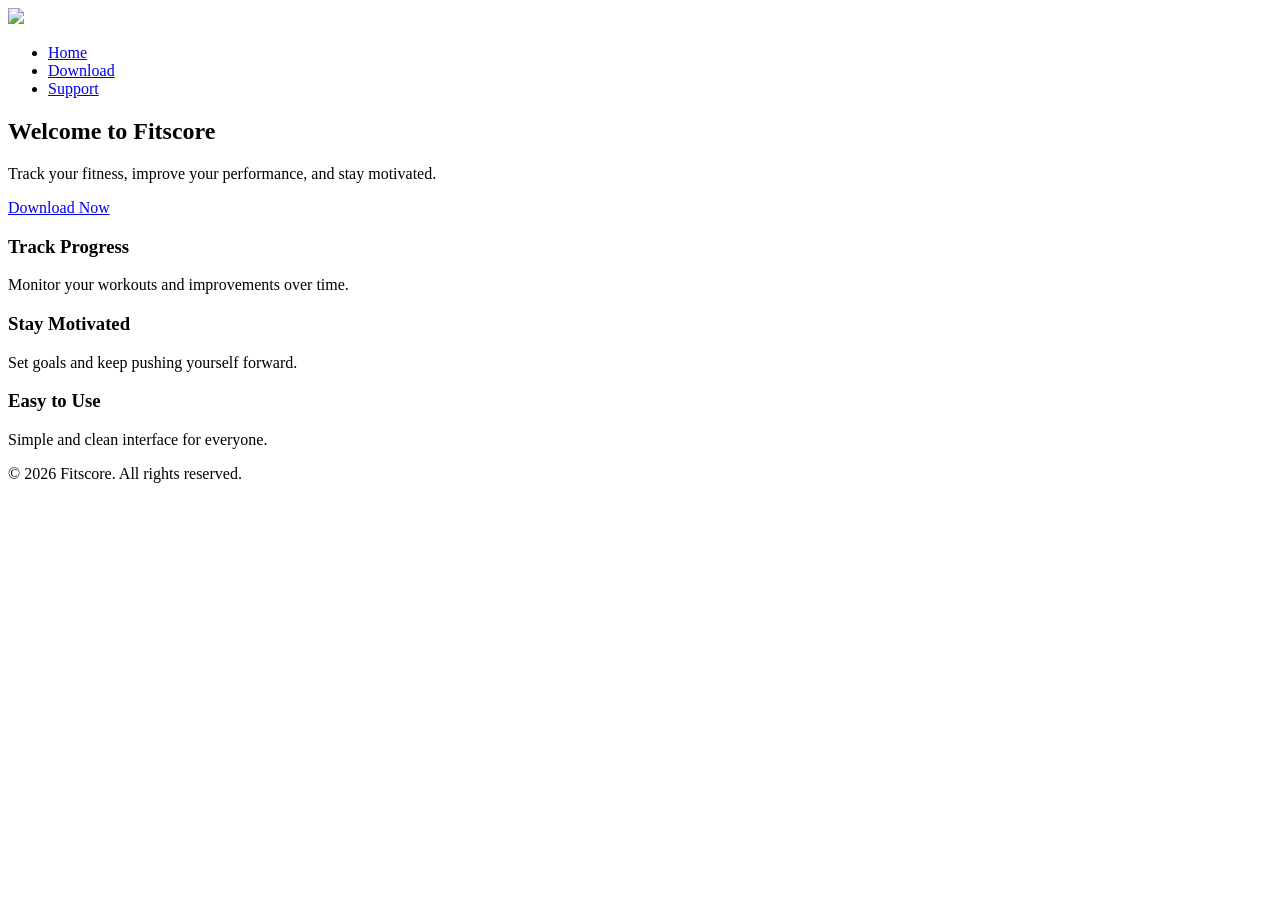
==== Index.html @ ce72a8be "Index.html" ====
<!DOCTYPE html>
<html lang="en">
<head>
    <meta charset="UTF-8">
    <meta name="viewport" content="width=device-width, initial-scale=1.0">
    <title>Fitscore</title>
    <link rel="stylesheet" href="opmaak.css">
</head>

<body>

    <nav>
        <div id="logo">
            <img src="https://raw.githubusercontent.com/fitscoresports/fitscore.site/main/Logo.png">
        </div>

        <div class="menu">
            <ul>
                <li><a href='https://fitscoresports.github.io/fitscore.site/Index.html'>Home</a></li>
                <li><a href='https://fitscoresports.github.io/fitscore.site/Download.html'>Download</a></li>
                <li><a href='https://fitscoresports.github.io/fitscore.site/Support.html'>Support</a></li>
            </ul>
        </div>
    </nav>

    <section class="hero">
        <h1>Welcome to Fitscore</h1>
        <p>Track your fitness, improve your performance, and stay motivated.</p>

        <a href="Download.html" class="btn">Download Now</a>
    </section>

    <section class="features">
        <div class="card">
            <h3>Track Progress</h3>
            <p>Monitor your workouts and improvements over time.</p>
        </div>

        <div class="card">
            <h3>Stay Motivated</h3>
            <p>Set goals and keep pushing yourself forward.</p>
        </div>

        <div class="card">
            <h3>Easy to Use</h3>
            <p>Simple and clean interface for everyone.</p>
        </div>
    </section>

    <footer>
        © 2026 Fitscore. All rights reserved.
    </footer>

</body>
</html>
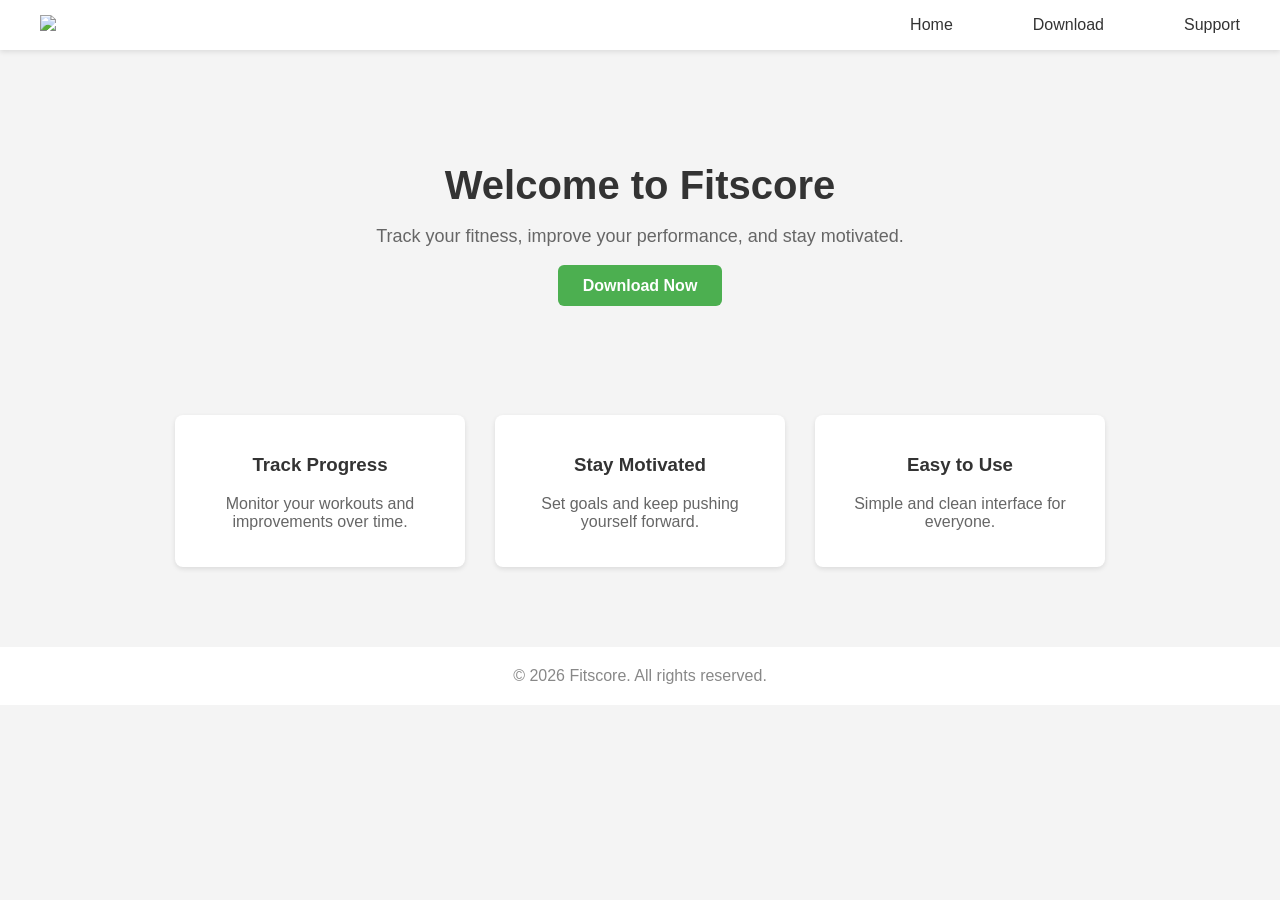
==== commit 60a06c9f: "Update Index.html" ====
--- a/Index.html
+++ b/Index.html
@@ -11,14 +11,14 @@
 
     <nav>
         <div id="logo">
-            <img src="https://raw.githubusercontent.com/fitscoresports/fitscore.site/main/Logo.png">
+            <img src="https://raw.githubusercontent.com/fitscoresports/logo/main/Logo.png">
         </div>
 
         <div class="menu">
             <ul>
-                <li><a href='https://fitscoresports.github.io/fitscore.site/Index.html'>Home</a></li>
-                <li><a href='https://fitscoresports.github.io/fitscore.site/Download.html'>Download</a></li>
-                <li><a href='https://fitscoresports.github.io/fitscore.site/Support.html'>Support</a></li>
+                <li><a href='https://fitscoresports.github.io/fitscore.github.io/Index'>Home</a></li>
+                <li><a href='https://fitscoresports.github.io/fitscore.github.io/Download.html'>Download</a></li>
+                <li><a href='https://fitscoresports.github.io/fitscore.github.io/Support.html'>Support</a></li>
             </ul>
         </div>
     </nav>
--- a/opmaak.css
+++ b/opmaak.css
@@ -0,0 +1,98 @@
+body {
+    margin: 0;
+    font-family: Arial, sans-serif;
+    background-color: #f4f4f4;
+}
+
+nav {
+    display: flex;
+    justify-content: space-between;
+    align-items: center;
+    padding: 15px 40px;
+    background-color: #ffffff;
+    box-shadow: 0 2px 5px rgba(0,0,0,0.1);
+}
+
+#logo img {
+    height: 70px;
+}
+
+.menu ul {
+    list-style: none;
+    display: flex;
+    gap: 5em;
+    margin: 0;
+    padding: 0;
+}
+
+.menu a {
+    text-decoration: none;
+    color: #333;
+}
+
+.hero {
+    text-align: center;
+    padding: 80px 20px;
+}
+
+.hero h1 {
+    font-size: 40px;
+    color: #333;
+    margin-bottom: 10px;
+}
+
+.hero p {
+    font-size: 18px;
+    color: #666;
+    margin-bottom: 30px;
+}
+
+.btn {
+    padding: 12px 25px;
+    background-color: #4CAF50;
+    color: white;
+    text-decoration: none;
+    border-radius: 6px;
+    font-weight: bold;
+}
+
+.features {
+    display: flex;
+    justify-content: center;
+    gap: 30px;
+    padding: 40px;
+    flex-wrap: wrap;
+}
+
+.card {
+    background: white;
+    padding: 20px;
+    border-radius: 8px;
+    width: 250px;
+    text-align: center;
+    box-shadow: 0 2px 5px rgba(0,0,0,0.1);
+}
+
+.card h3 {
+    color: #333;
+}
+
+.card p {
+    color: #666;
+}
+
+footer {
+    text-align: center;
+    padding: 20px;
+    background: #ffffff;
+    color: #888;
+    margin-top: 40px;
+}
+
+input, textarea {
+    font-family: Arial, sans-serif;
+}
+
+textarea {
+    resize: none;
+}
